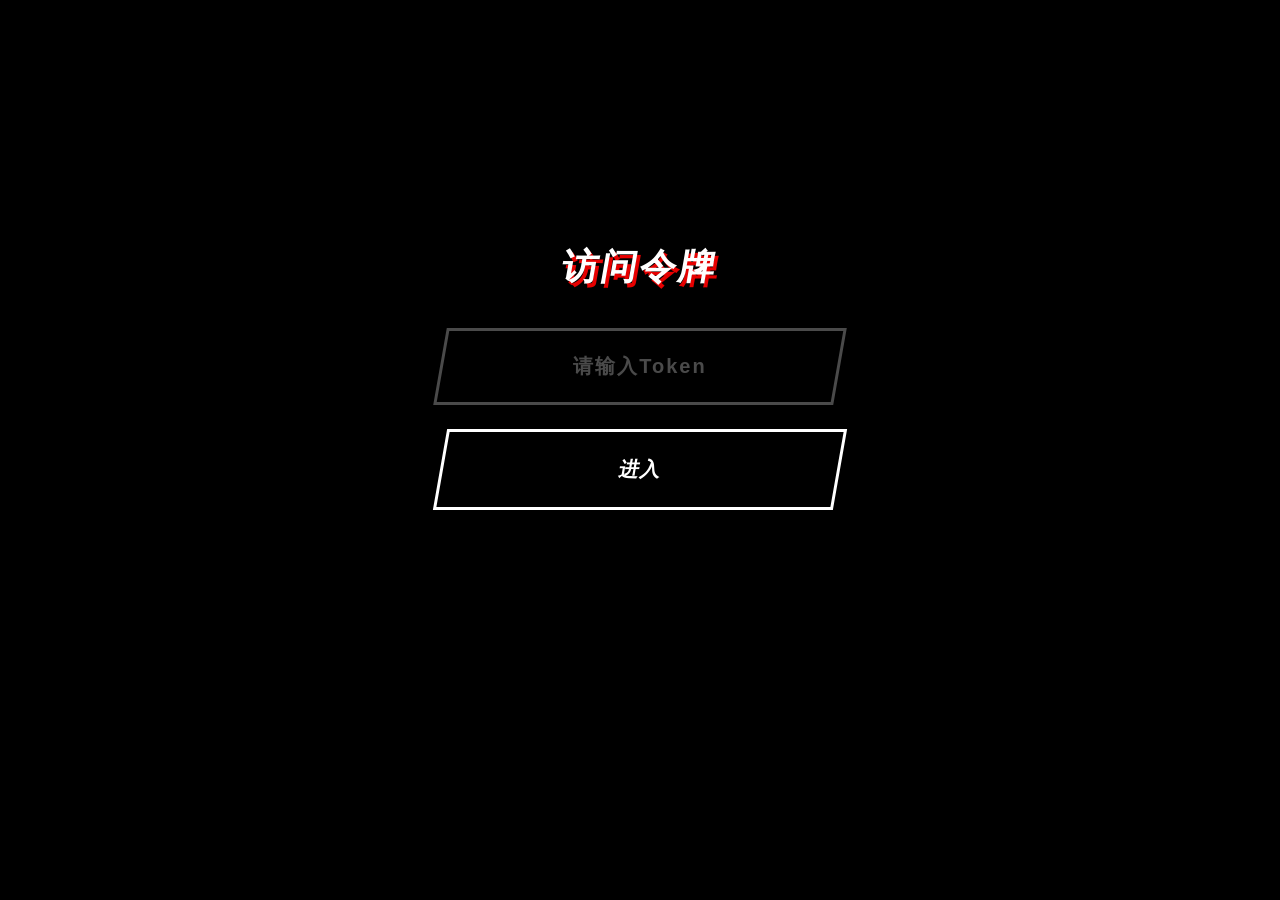
==== demo/index.html @ 148e8649 "feat: 添加Persona 5风格UI设计系统 添加了完整的CSS样式系统，实现Persona 5主题的视觉设计， 包括自定义颜色变量、按钮组件、输入框组件、表格组件等UI元素， 以及响应式布局和" ====
<!DOCTYPE html>
<html lang="zh-CN">
<head>
    <meta charset="UTF-8">
    <meta name="viewport" content="width=device-width, initial-scale=1.0">
    <title>B站图片上传器</title>
    <link rel="stylesheet" href="css/style.css">
</head>
<body>
    <!-- 主容器 -->
    <div id="app">
        <!-- 导航栏（登录后显示） -->
        <nav id="main-nav" class="hidden">
            <div class="nav-container">
                <h1 class="app-title">B站图片上传器</h1>
                <div class="nav-buttons">
                    <button class="nav-btn active" data-page="upload">上传</button>
                    <button class="nav-btn" data-page="history">历史</button>
                    <button class="nav-btn" data-page="check">检查</button>
                    <button class="nav-btn" data-page="config">配置</button>
                    <button class="nav-btn logout-btn">退出</button>
                </div>
            </div>
        </nav>

        <!-- 页面容器 -->
        <main id="pages-container">
            <!-- 登录页 -->
            <section id="page-login" class="page active">
                <div class="login-container">
                    <h2 class="login-title">访问令牌</h2>
                    <form id="login-form" class="login-form">
                        <input type="password" id="token-input" class="p5-input login-input" placeholder="请输入Token" maxlength="32" autocomplete="off">
                        <button type="submit" class="p5-button p5-button-primary login-button">
                    <svg class="button-svg" viewBox="0 0 100 50" preserveAspectRatio="none">
                        <polygon class="red" points="10,20 80,20 80,30, 20,30"></polygon>
                        <polygon class="blue" points="30,10 90,30 100,35, 20,50"></polygon>
                    </svg>
                    进入
                </button>
                    </form>
                    <div id="login-error" class="login-error hidden"></div>
                </div>
            </section>

            <!-- 上传页 -->
            <section id="page-upload" class="page hidden">
                <div class="upload-container">
                    <div class="upload-area">
                        <input type="file" id="file-input" class="hidden" multiple accept="image/*">
                        <div class="upload-zone" id="upload-zone">
                            <h3 class="upload-title">选择图片</h3>
                            <p class="upload-hint">点击或拖拽图片到此处</p>
                        </div>
                    </div>
                    <div class="upload-queue">
                        <h3 class="queue-title">上传队列</h3>
                        <div id="queue-list" class="queue-list"></div>
                        <button id="start-upload" class="p5-button p5-button-primary upload-btn">
                        <svg class="button-svg" viewBox="0 0 100 50" preserveAspectRatio="none">
                            <polygon class="red" points="10,20 80,20 80,30, 20,30"></polygon>
                            <polygon class="blue" points="30,10 90,30 100,35, 20,50"></polygon>
                        </svg>
                        开始上传
                    </button>
                    </div>
                </div>
            </section>

            <!-- 历史页 -->
            <section id="page-history" class="page hidden">
                <div class="history-container">
                    <h2 class="page-title">上传历史</h2>
                    <div class="table-container">
                        <table class="p5-table">
                            <thead>
                                <tr>
                                    <th>时间</th>
                                    <th>文件名</th>
                                    <th>大小</th>
                                    <th>状态</th>
                                </tr>
                            </thead>
                            <tbody id="history-table-body"></tbody>
                        </table>
                    </div>
                </div>
            </section>

            <!-- 检查页 -->
            <section id="page-check" class="page hidden">
                <div class="check-container">
                    <h2 class="page-title">失效检查</h2>
                    <div class="check-actions">
                        <button id="start-check" class="p5-button p5-button-primary">
                        <svg class="button-svg" viewBox="0 0 100 50" preserveAspectRatio="none">
                            <polygon class="red" points="10,20 80,20 80,30, 20,30"></polygon>
                            <polygon class="blue" points="30,10 90,30 100,35, 20,50"></polygon>
                        </svg>
                        开始检查
                    </button>
                    </div>
                    <div class="check-progress hidden" id="check-progress">
                        <div class="progress-bar">
                            <div class="progress-fill" id="check-progress-fill"></div>
                        </div>
                        <span class="progress-text" id="check-progress-text">0%</span>
                    </div>
                    <div class="table-container">
                        <table class="p5-table">
                            <thead>
                                <tr>
                                    <th>时间</th>
                                    <th>文件名</th>
                                    <th>图片URL</th>
                                    <th>状态</th>
                                </tr>
                            </thead>
                            <tbody id="check-table-body"></tbody>
                        </table>
                    </div>
                </div>
            </section>

            <!-- 配置页 -->
            <section id="page-config" class="page hidden">
                <div class="config-container">
                    <h2 class="page-title">系统配置</h2>
                    <form id="config-form" class="config-form">
                        <div class="form-group">
                            <label class="p5-label">B站 CSRF Token</label>
                            <input type="text" id="config-csrf" class="p5-input" placeholder="请输入biliCsrf">
                        </div>
                        <div class="form-group">
                            <label class="p5-label">B站 Session Data</label>
                            <input type="text" id="config-sessdata" class="p5-input" placeholder="请输入biliSessdata">
                        </div>
                        <div class="form-group">
                            <label class="p5-label">B站 OID</label>
                            <input type="text" id="config-oid" class="p5-input" placeholder="请输入biliOid">
                        </div>
                        <div class="form-group">
                            <label class="p5-label">访问令牌</label>
                            <input type="text" id="config-token" class="p5-input" placeholder="请输入Token" maxlength="32">
                        </div>
                        <button type="submit" class="p5-button p5-button-primary">
                        <svg class="button-svg" viewBox="0 0 100 50" preserveAspectRatio="none">
                            <polygon class="red" points="10,20 80,20 80,30, 20,30"></polygon>
                            <polygon class="blue" points="30,10 90,30 100,35, 20,50"></polygon>
                        </svg>
                        保存配置
                    </button>
                    </form>
                </div>
            </section>
        </main>

        <!-- 通知提示 -->
        <div id="toast" class="p5-toast hidden"></div>
    </div>

    <script src="js/snap.svg-min.js"></script>
    <script src="js/app.js"></script>
</body>
</html>
---- demo/css/style.css ----
/* ===================================
   Persona 5 风格设计系统
   =================================== */

/* CSS 变量 */
:root {
    /* 颜色系统 - 经典P5红 */
    --p5-black: #000000;
    --p5-red: #E60000;
    --p5-red-dark: #B30000;
    --p5-white: #FFFFFF;
    --p5-dark-gray: #1A1A1A;
    --p5-medium-gray: #2A2A2A;
    --p5-light-gray: #4A4A4A;
    --p5-yellow: #FFD700;
    --p5-blue: #0044AA;
    --p5-magenta: #FF00FF;
    --p5-green: #00CC00;
    --p5-orange: #FF6600;

    /* 尺寸 */
    --p5-border-width: 3px;
    --p5-border-radius: 2px;
    --p5-spacing-xs: 4px;
    --p5-spacing-sm: 8px;
    --p5-spacing-md: 16px;
    --p5-spacing-lg: 24px;
    --p5-spacing-xl: 32px;

    /* 动画 */
    --p5-transition-fast: 0.2s ease-out;
    --p5-transition-normal: 0.3s ease-out;
    --p5-transition-slow: 0.4s ease-out;

    /* 字体 */
    --p5-font-family: 'Arial Black', 'Microsoft YaHei', sans-serif;
    --p5-font-size-base: 16px;
    --p5-font-size-sm: 14px;
    --p5-font-size-lg: 20px;
    --p5-font-size-xl: 28px;
    --p5-font-size-xxl: 36px;
}

/* ===================================
   基础重置
   =================================== */
* {
    margin: 0;
    padding: 0;
    box-sizing: border-box;
}

body {
    font-family: var(--p5-font-family);
    font-size: var(--p5-font-size-base);
    background-color: var(--p5-black);
    color: var(--p5-white);
    line-height: 1.6;
    min-height: 100vh;
    overflow-x: hidden;
}

a {
    color: var(--p5-blue);
    text-decoration: none;
    border-bottom: 2px solid var(--p5-blue);
    transition: all var(--p5-transition-fast);
}

a:hover {
    color: var(--p5-red);
    border-color: var(--p5-red);
}

button {
    cursor: pointer;
    font-family: var(--p5-font-family);
}

input {
    font-family: inherit;
}

/* 隐藏类 */
.hidden {
    display: none;
}

/* ===================================
   主容器
   =================================== */
#app {
    min-height: 100vh;
    display: flex;
    flex-direction: column;
}

/* ===================================
   导航栏
   =================================== */
#main-nav {
    background-color: var(--p5-dark-gray);
    border-bottom: var(--p5-border-width) solid var(--p5-red);
    padding: var(--p5-spacing-md) 0;
    position: sticky;
    top: 0;
    z-index: 100;
    box-shadow: 0 4px 0 var(--p5-red);
}

.nav-container {
    max-width: 1200px;
    margin: 0 auto;
    padding: 0 var(--p5-spacing-lg);
    display: flex;
    justify-content: space-between;
    align-items: center;
    flex-wrap: wrap;
    gap: var(--p5-spacing-md);
}

.app-title {
    font-size: var(--p5-font-size-xl);
    font-weight: bold;
    color: var(--p5-white);
    text-transform: uppercase;
    letter-spacing: 2px;
    transform: skew(-10deg);
    text-shadow: 2px 2px 0 var(--p5-red);
}

.nav-buttons {
    display: flex;
    gap: var(--p5-spacing-sm);
    flex-wrap: wrap;
}

.nav-btn {
    position: relative;
    z-index: 1;
    background-color: var(--p5-black);
    color: var(--p5-white);
    border: var(--p5-border-width) solid var(--p5-white);
    padding: var(--p5-spacing-sm) var(--p5-spacing-md);
    font-size: var(--p5-font-size-base);
    font-weight: bold;
    text-transform: uppercase;
    letter-spacing: 1px;
    transform: skew(-10deg);
    transition: all var(--p5-transition-fast);
    overflow: visible;
}

.nav-btn:before {
    content: "";
    position: absolute;
    top: 0;
    left: 0;
    width: 100%;
    height: 100%;
    z-index: -1;
}

.nav-btn:hover:before {
    background: #808080;
    animation: bgGray 1s ease-out infinite;
}

.nav-btn .button-svg {
    position: absolute;
    top: 0;
    left: 0;
    width: 100%;
    height: 100%;
    z-index: -1;
    pointer-events: none;
    opacity: 0;
    transition: opacity 0.2s ease-out;
}

.nav-btn:hover .button-svg {
    opacity: 1;
}

.nav-btn:hover {
    border-color: var(--p5-red);
}

.nav-btn.active {
    border-color: var(--p5-red);
}

.logout-btn:hover:before {
    background: var(--p5-orange);
}

.logout-btn:hover {
    border-color: var(--p5-orange);
}

/* ===================================
   P5 按钮组件
   =================================== */
.p5-button {
    position: relative;
    z-index: 1;
    background-color: var(--p5-black);
    color: var(--p5-white);
    border: var(--p5-border-width) solid var(--p5-white);
    padding: var(--p5-spacing-md) var(--p5-spacing-lg);
    font-size: var(--p5-font-size-base);
    font-weight: bold;
    text-transform: uppercase;
    letter-spacing: 1px;
    transform: skew(-10deg);
    transition: all var(--p5-transition-fast);
    display: inline-block;
    overflow: visible;
}

.p5-button .button-svg {
    position: absolute;
    top: -50%;
    left: -25%;
    width: 150%;
    height: 200%;
    z-index: -1;
    pointer-events: none;
    opacity: 0;
    transition: opacity 0.2s ease-out;
}

.p5-button:hover .button-svg {
    opacity: 1;
}

.p5-button:hover {
    color: var(--p5-black);
    border-color: var(--p5-red);
    box-shadow: 4px 4px 0 var(--p5-red);
}

.p5-button:active {
    transform: skew(-10deg) scale(0.98);
}

.p5-button:disabled {
    opacity: 0.5;
    cursor: not-allowed;
}

.p5-button:disabled:hover .button-svg {
    opacity: 0;
}

.p5-button:disabled:hover {
    box-shadow: none;
}

.p5-button-secondary:hover {
    border-color: var(--p5-blue);
    box-shadow: 4px 4px 0 var(--p5-blue);
}

.p5-button-warning:hover {
    border-color: var(--p5-yellow);
    box-shadow: 4px 4px 0 var(--p5-yellow);
}

/* SVG 样式 */
.p5-button .button-svg .red {
    fill: #ff0022;
}

.p5-button .button-svg .blue {
    fill: #1cfeff;
    mix-blend-mode: screen;
}

@keyframes bgGray {
  0% {
    top: 6%;
    transform: skew(-10deg, -2deg) scale(0.9);
  }
  20% {
    top: 3%;
    transform: skew(35deg, 4deg) scale(0.9);
  }
  40% {
    top: -2%;
    transform: skew(-20deg, -2deg) scale(0.95);
  }
  60% {
    top: -4%;
    transform: skew(20deg, 2deg) scale(1);
  }
  80% {
    top: 3%;
    transform: skew(-25deg, -4deg) scale(0.94);
  }
  to {
    top: 6%;
    transform: skew(-10deg, -2deg) scale(0.9);
  }
}

/* ===================================
   P5 输入框组件
   =================================== */
.p5-input {
    background-color: var(--p5-black);
    color: var(--p5-white);
    border: var(--p5-border-width) solid var(--p5-light-gray);
    padding: var(--p5-spacing-md);
    font-size: var(--p5-font-size-base);
    font-weight: bold;
    transform: skew(-10deg);
    transition: all var(--p5-transition-fast);
    outline: none;
    width: 100%;
}

.p5-input::placeholder {
    color: var(--p5-light-gray);
    transform: skew(10deg);
    display: inline-block;
}

.p5-input:focus {
    border-color: var(--p5-red);
    box-shadow: 0 0 0 3px var(--p5-red);
}

.p5-input:disabled {
    opacity: 0.5;
    cursor: not-allowed;
}

/* ===================================
   P5 标签组件
   =================================== */
.p5-label {
    display: block;
    color: var(--p5-white);
    font-size: var(--p5-font-size-lg);
    font-weight: bold;
    text-transform: uppercase;
    letter-spacing: 1px;
    margin-bottom: var(--p5-spacing-sm);
    transform: skew(-10deg);
}

/* ===================================
   P5 表格组件
   =================================== */
.p5-table {
    width: 100%;
    border-collapse: collapse;
    background-color: var(--p5-dark-gray);
    border: var(--p5-border-width) solid var(--p5-white);
}

.p5-table thead {
    background-color: var(--p5-black);
}

.p5-table th {
    padding: var(--p5-spacing-md);
    text-align: left;
    font-size: var(--p5-font-size-base);
    font-weight: bold;
    text-transform: uppercase;
    letter-spacing: 1px;
    border-bottom: var(--p5-border-width) solid var(--p5-red);
    transform: skew(-10deg);
}

.p5-table th:last-child {
    text-align: center;
}

.p5-table tbody tr {
    border-bottom: 1px solid var(--p5-light-gray);
    transition: all var(--p5-transition-fast);
}

.p5-table tbody tr:nth-child(even) {
    background-color: var(--p5-medium-gray);
}

.p5-table tbody tr:hover {
    background-color: var(--p5-red);
    color: var(--p5-white);
    transform: skew(-2deg);
}

.p5-table td {
    padding: var(--p5-spacing-md);
    font-size: var(--p5-font-size-sm);
}

.p5-table td:last-child {
    text-align: center;
}

/* ===================================
   P5 状态指示器
   =================================== */
.p5-status {
    display: inline-block;
    padding: var(--p5-spacing-xs) var(--p5-spacing-sm);
    font-size: var(--p5-font-size-sm);
    font-weight: bold;
    text-transform: uppercase;
    transform: skew(-10deg);
}

.p5-status-success {
    background-color: var(--p5-green);
    color: var(--p5-black);
}

.p5-status-error {
    background-color: var(--p5-red);
    color: var(--p5-white);
}

.p5-status-warning {
    background-color: var(--p5-yellow);
    color: var(--p5-black);
}

.p5-status-info {
    background-color: var(--p5-blue);
    color: var(--p5-white);
}

/* ===================================
   P5 通知提示
   =================================== */
.p5-toast {
    position: fixed;
    top: 20px;
    right: 20px;
    background-color: var(--p5-black);
    border: var(--p5-border-width) solid var(--p5-white);
    padding: var(--p5-spacing-md) var(--p5-spacing-lg);
    font-size: var(--p5-font-size-base);
    font-weight: bold;
    text-transform: uppercase;
    letter-spacing: 1px;
    transform: skew(-10deg);
    box-shadow: 4px 4px 0 var(--p5-red);
    z-index: 1000;
    animation: slideInRight 0.3s ease-out;
}

.p5-toast.success {
    border-color: var(--p5-green);
    box-shadow: 4px 4px 0 var(--p5-green);
}

.p5-toast.error {
    border-color: var(--p5-red);
    box-shadow: 4px 4px 0 var(--p5-red);
}

.p5-toast.warning {
    border-color: var(--p5-yellow);
    box-shadow: 4px 4px 0 var(--p5-yellow);
}

@keyframes slideInRight {
    from {
        transform: skew(-10deg) translateX(100%);
        opacity: 0;
    }
    to {
        transform: skew(-10deg) translateX(0);
        opacity: 1;
    }
}

/* ===================================
   页面容器
   =================================== */
#pages-container {
    flex: 1;
    max-width: 1200px;
    margin: 0 auto;
    width: 100%;
    padding: var(--p5-spacing-lg);
}

.page {
    display: none;
    animation: pageSlideIn 0.3s ease-out;
}

.page.active {
    display: block;
}

@keyframes pageSlideIn {
    0% {
        opacity: 0;
        transform: skew(0) translateY(-50px);
    }
    50% {
        opacity: 0.5;
        transform: skew(0) translateY(10px);
    }
    to {
        opacity: 1;
        transform: skew(0) translateY(0);
    }
}

/* ===================================
   登录页
   =================================== */
.login-container {
    min-height: calc(100vh - 200px);
    display: flex;
    flex-direction: column;
    justify-content: center;
    align-items: center;
    padding: var(--p5-spacing-xl);
}

.login-title {
    font-size: var(--p5-font-size-xxl);
    font-weight: bold;
    color: var(--p5-white);
    text-transform: uppercase;
    letter-spacing: 3px;
    margin-bottom: var(--p5-spacing-xl);
    transform: skew(-10deg);
    text-shadow: 4px 4px 0 var(--p5-red);
}

.login-form {
    width: 100%;
    max-width: 400px;
    display: flex;
    flex-direction: column;
    gap: var(--p5-spacing-lg);
}

.login-input {
    font-size: var(--p5-font-size-lg);
    padding: var(--p5-spacing-lg);
    text-align: center;
    letter-spacing: 2px;
}

.login-button {
    font-size: var(--p5-font-size-lg);
    padding: var(--p5-spacing-lg);
}

.login-error {
    margin-top: var(--p5-spacing-md);
    padding: var(--p5-spacing-md);
    background-color: var(--p5-red);
    color: var(--p5-white);
    font-size: var(--p5-font-size-base);
    font-weight: bold;
    text-transform: uppercase;
    transform: skew(-10deg);
    border: var(--p5-border-width) solid var(--p5-white);
    box-shadow: 4px 4px 0 var(--p5-red);
}

/* ===================================
   页面标题
   =================================== */
.page-title {
    font-size: var(--p5-font-size-xxl);
    font-weight: bold;
    color: var(--p5-white);
    text-transform: uppercase;
    letter-spacing: 3px;
    margin-bottom: var(--p5-spacing-xl);
    transform: skew(-10deg);
    text-shadow: 4px 4px 0 var(--p5-red);
}

/* ===================================
   上传页
   =================================== */
.upload-container {
    display: flex;
    flex-direction: column;
    gap: var(--p5-spacing-xl);
}

.upload-area {
    background-color: var(--p5-dark-gray);
    border: var(--p5-border-width) dashed var(--p5-white);
    padding: var(--p5-spacing-xl);
    min-height: 200px;
    display: flex;
    flex-direction: column;
    justify-content: center;
    align-items: center;
    transition: all var(--p5-transition-fast);
    cursor: pointer;
}

.upload-area:hover {
    border-color: var(--p5-red);
    background-color: var(--p5-medium-gray);
    transform: skew(-2deg);
}

.upload-area.dragover {
    border-color: var(--p5-red);
    background-color: var(--p5-red);
    color: var(--p5-black);
}

.upload-title {
    font-size: var(--p5-font-size-xl);
    font-weight: bold;
    text-transform: uppercase;
    letter-spacing: 2px;
    margin-bottom: var(--p5-spacing-sm);
    transform: skew(-10deg);
}

.upload-hint {
    font-size: var(--p5-font-size-base);
    color: var(--p5-light-gray);
    text-transform: uppercase;
    letter-spacing: 1px;
}

.upload-queue {
    display: flex;
    flex-direction: column;
    gap: var(--p5-spacing-md);
}

.queue-title {
    font-size: var(--p5-font-size-lg);
    font-weight: bold;
    text-transform: uppercase;
    letter-spacing: 2px;
    margin-bottom: var(--p5-spacing-md);
    transform: skew(-10deg);
    border-bottom: var(--p5-border-width) solid var(--p5-red);
    padding-bottom: var(--p5-spacing-sm);
}

.queue-list {
    display: flex;
    flex-direction: column;
    gap: var(--p5-spacing-sm);
    max-height: 400px;
    overflow-y: auto;
}

.queue-item {
    background-color: var(--p5-dark-gray);
    border: var(--p5-border-width) solid var(--p5-white);
    padding: var(--p5-spacing-md);
    display: flex;
    justify-content: space-between;
    align-items: center;
    transition: all var(--p5-transition-fast);
}

.queue-item:hover {
    background-color: var(--p5-medium-gray);
    /* transform: skew(-2deg); */
}

.queue-item-info {
    flex: 1;
}

.queue-item-name {
    font-size: var(--p5-font-size-base);
    font-weight: bold;
    margin-bottom: var(--p5-spacing-xs);
}

.queue-item-size {
    font-size: var(--p5-font-size-sm);
    color: var(--p5-light-gray);
}

.queue-item-actions {
    display: flex;
    gap: var(--p5-spacing-sm);
}

.queue-item-delete {
    background-color: var(--p5-red);
    color: var(--p5-white);
    border: none;
    padding: var(--p5-spacing-xs) var(--p5-spacing-sm);
    font-size: var(--p5-font-size-sm);
    font-weight: bold;
    text-transform: uppercase;
    transform: skew(-10deg);
    transition: all var(--p5-transition-fast);
}

.queue-item-delete:hover {
    transform: skew(-10deg) scale(1.1);
    box-shadow: 2px 2px 0 var(--p5-white);
}

.upload-btn {
    font-size: var(--p5-font-size-lg);
    padding: var(--p5-spacing-lg);
}

/* ===================================
   历史页 & 检查页
   =================================== */
.history-container,
.check-container {
    display: flex;
    flex-direction: column;
    gap: var(--p5-spacing-xl);
}

.table-container {
    background-color: var(--p5-dark-gray);
    border: var(--p5-border-width) solid var(--p5-white);
    padding: var(--p5-spacing-md);
    overflow-x: auto;
}

.check-actions {
    display: flex;
    gap: var(--p5-spacing-md);
}

.check-progress {
    background-color: var(--p5-dark-gray);
    border: var(--p5-border-width) solid var(--p5-white);
    padding: var(--p5-spacing-md);
    display: flex;
    flex-direction: column;
    gap: var(--p5-spacing-sm);
}

.progress-bar {
    width: 100%;
    height: 20px;
    background-color: var(--p5-black);
    border: var(--p5-border-width) solid var(--p5-white);
    position: relative;
    transform: skew(-10deg);
}

.progress-fill {
    height: 100%;
    background-color: var(--p5-red);
    width: 0%;
    transition: width 0.3s ease-out;
}

.progress-text {
    font-size: var(--p5-font-size-base);
    font-weight: bold;
    text-align: center;
    transform: skew(-10deg);
}

/* ===================================
   配置页
   =================================== */
.config-container {
    display: flex;
    flex-direction: column;
    gap: var(--p5-spacing-xl);
}

.config-form {
    background-color: var(--p5-dark-gray);
    border: var(--p5-border-width) solid var(--p5-white);
    padding: var(--p5-spacing-xl);
    display: flex;
    flex-direction: column;
    gap: var(--p5-spacing-lg);
}

.form-group {
    display: flex;
    flex-direction: column;
    gap: var(--p5-spacing-sm);
}

/* ===================================
   响应式设计
   =================================== */
@media (max-width: 768px) {
    /* 导航栏 */
    .nav-container {
        flex-direction: column;
        align-items: flex-start;
    }

    .nav-buttons {
        width: 100%;
        overflow-x: auto;
        padding-bottom: var(--p5-spacing-sm);
        padding-left: var(--p5-spacing-xs);
    }

    .nav-btn {
        padding: var(--p5-spacing-sm) var(--p5-spacing-md);
        font-size: var(--p5-font-size-sm);
        white-space: nowrap;
    }

    /* 页面容器 */
    #pages-container {
        padding: var(--p5-spacing-md);
    }

    /* 登录页 */
    .login-container {
        padding: var(--p5-spacing-md);
    }

    .login-title {
        font-size: var(--p5-font-size-xl);
    }

    .login-form {
        max-width: 100%;
    }

    /* 页面标题 */
    .page-title {
        font-size: var(--p5-font-size-xl);
    }

    /* 表格 */
    .p5-table {
        font-size: var(--p5-font-size-sm);
    }

    .p5-table th,
    .p5-table td {
        padding: var(--p5-spacing-sm);
    }

    /* 按钮 */
    .p5-button {
        padding: var(--p5-spacing-md);
        font-size: var(--p5-font-size-sm);
    }

    /* 配置表单 */
    .config-form {
        padding: var(--p5-spacing-md);
    }
}

/* ===================================
   滚动条样式
   =================================== */
::-webkit-scrollbar {
    width: 10px;
    height: 10px;
}

::-webkit-scrollbar-track {
    background: var(--p5-black);
}

::-webkit-scrollbar-thumb {
    background: var(--p5-red);
    border: 2px solid var(--p5-black);
}

::-webkit-scrollbar-thumb:hover {
    background: var(--p5-white);
}

/* ===================================
   加载动画
   =================================== */
@keyframes spin {
    to {
        transform: rotate(360deg);
    }
}

.loading-spinner {
    display: inline-block;
    width: 20px;
    height: 20px;
    border: 3px solid var(--p5-white);
    border-top-color: var(--p5-red);
    border-radius: 50%;
    animation: spin 0.8s linear infinite;
}
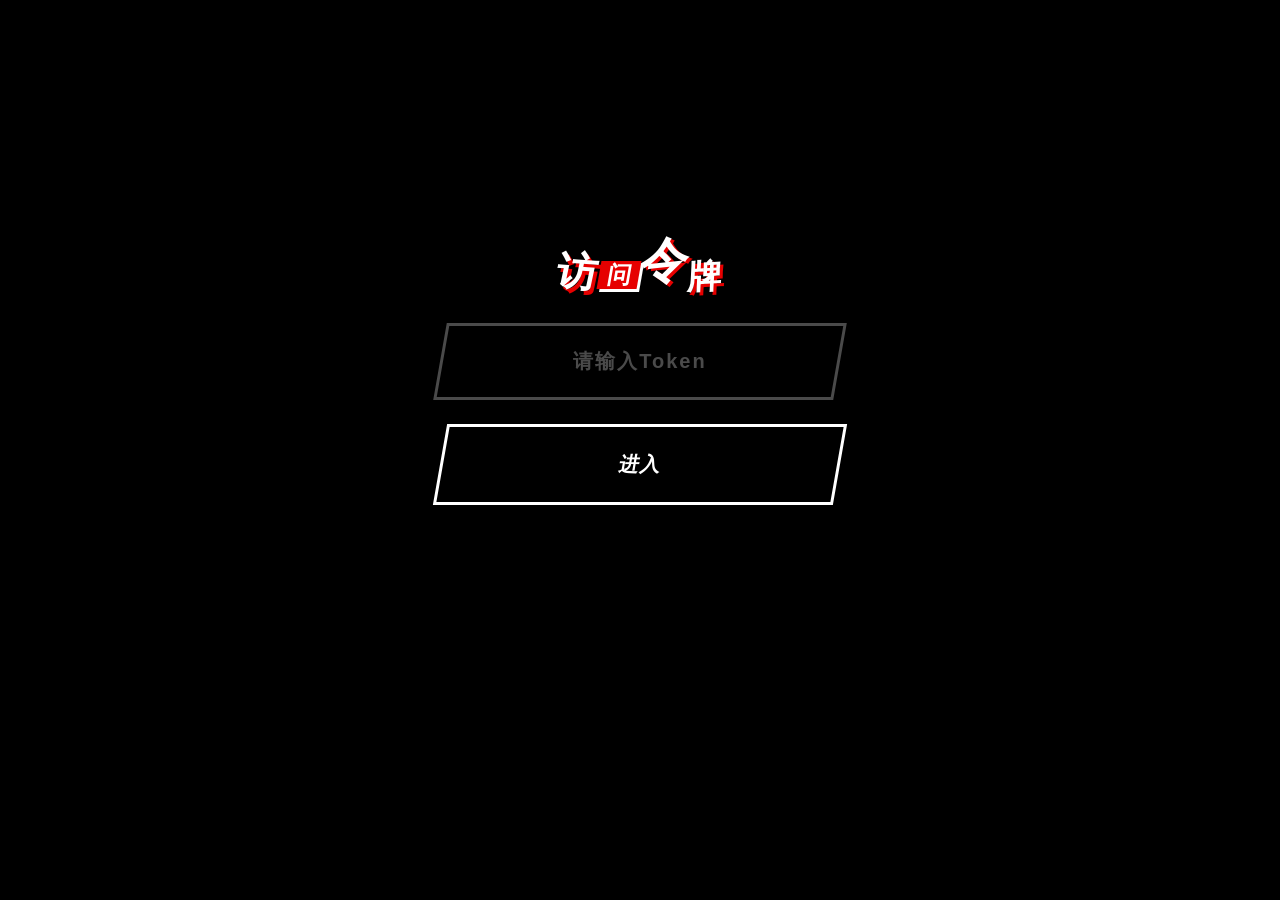
==== commit 230f2c7a: "feat(css): 实现P5风格字符样式系统 添加了完整的P5招贴字体样式系统，包括基础字符、反色字符 和不同尺寸的字符样式。重构了所有页面标题样式，使用新的 字符类进行展示，提升了视觉效果和一致性" ====
--- a/demo/index.html
+++ b/demo/index.html
@@ -3,6 +3,7 @@
 <head>
     <meta charset="UTF-8">
     <meta name="viewport" content="width=device-width, initial-scale=1.0">
+    <meta name="referrer" content="no-referrer" />
     <title>B站图片上传器</title>
     <link rel="stylesheet" href="css/style.css">
 </head>
@@ -12,7 +13,9 @@
         <!-- 导航栏（登录后显示） -->
         <nav id="main-nav" class="hidden">
             <div class="nav-container">
-                <h1 class="app-title">B站图片上传器</h1>
+                <h1 class="app-title">
+                    <span class="p5-char p5-char-inv">b</span><span class="p5-char">ili</span><span class="p5-char"> </span><span class="p5-char p5-char-inv">i</span><span class="p5-char">mages</span><span class="p5-char"> </span><span class="p5-char p5-char-inv">u</span><span class="p5-char">ploader</span>
+                </h1>
                 <div class="nav-buttons">
                     <button class="nav-btn active" data-page="upload">上传</button>
                     <button class="nav-btn" data-page="history">历史</button>
@@ -28,7 +31,9 @@
             <!-- 登录页 -->
             <section id="page-login" class="page active">
                 <div class="login-container">
-                    <h2 class="login-title">访问令牌</h2>
+                    <h2 class="login-title">
+                        <span class="p5-char p5-char-md">访</span><span class="p5-char p5-char-inv">问</span><span class="p5-char p5-char-lg">令</span><span class="p5-char p5-char-sm">牌</span>
+                    </h2>
                     <form id="login-form" class="login-form">
                         <input type="password" id="token-input" class="p5-input login-input" placeholder="请输入Token" maxlength="32" autocomplete="off">
                         <button type="submit" class="p5-button p5-button-primary login-button">
@@ -49,12 +54,12 @@
                     <div class="upload-area">
                         <input type="file" id="file-input" class="hidden" multiple accept="image/*">
                         <div class="upload-zone" id="upload-zone">
-                            <h3 class="upload-title">选择图片</h3>
+                            <h3 class="upload-title"><span class="p5-char p5-char-sm">选</span><span class="p5-char p5-char-inv">择</span><span class="p5-char p5-char-lg">图</span><span class="p5-char p5-char-md">片</span></h3>
                             <p class="upload-hint">点击或拖拽图片到此处</p>
                         </div>
                     </div>
                     <div class="upload-queue">
-                        <h3 class="queue-title">上传队列</h3>
+                        <h3 class="queue-title"><span class="p5-char p5-char-inv">上</span><span class="p5-char p5-char-md">传</span><span class="p5-char p5-char-lg">队</span><span class="p5-char p5-char-sm">列</span></h3>
                         <div id="queue-list" class="queue-list"></div>
                         <button id="start-upload" class="p5-button p5-button-primary upload-btn">
                         <svg class="button-svg" viewBox="0 0 100 50" preserveAspectRatio="none">
@@ -70,7 +75,9 @@
             <!-- 历史页 -->
             <section id="page-history" class="page hidden">
                 <div class="history-container">
-                    <h2 class="page-title">上传历史</h2>
+                    <h2 class="page-title">
+                        <span class="p5-char p5-char-inv">上</span><span class="p5-char p5-char-lg">传</span><span class="p5-char p5-char-sm">历</span><span class="p5-char p5-char-md">史</span>
+                    </h2>
                     <div class="table-container">
                         <table class="p5-table">
                             <thead>
@@ -79,6 +86,7 @@
                                     <th>文件名</th>
                                     <th>大小</th>
                                     <th>状态</th>
+                                    <th>操作</th>
                                 </tr>
                             </thead>
                             <tbody id="history-table-body"></tbody>
@@ -90,7 +98,9 @@
             <!-- 检查页 -->
             <section id="page-check" class="page hidden">
                 <div class="check-container">
-                    <h2 class="page-title">失效检查</h2>
+                    <h2 class="page-title">
+                        <span class="p5-char p5-char-lg">失</span><span class="p5-char p5-char-inv">效</span><span class="p5-char p5-char-md">检</span><span class="p5-char p5-char-sm">查</span>
+                    </h2>
                     <div class="check-actions">
                         <button id="start-check" class="p5-button p5-button-primary">
                         <svg class="button-svg" viewBox="0 0 100 50" preserveAspectRatio="none">
@@ -125,7 +135,9 @@
             <!-- 配置页 -->
             <section id="page-config" class="page hidden">
                 <div class="config-container">
-                    <h2 class="page-title">系统配置</h2>
+                    <h2 class="page-title">
+                        <span class="p5-char p5-char-sm">系</span><span class="p5-char p5-char-md">统</span><span class="p5-char p5-char-inv">配</span><span class="p5-char p5-char-lg">置</span>
+                    </h2>
                     <form id="config-form" class="config-form">
                         <div class="form-group">
                             <label class="p5-label">B站 CSRF Token</label>
@@ -157,6 +169,25 @@
 
         <!-- 通知提示 -->
         <div id="toast" class="p5-toast hidden"></div>
+
+        <!-- 图片预览模态框 -->
+        <div id="image-modal" class="p5-modal hidden">
+            <div class="p5-modal-mask"></div>
+            <div class="p5-modal-container">
+                <div class="p5-modal-content">
+                    <img id="modal-image" src="" alt="图片预览" class="p5-modal-image">
+                </div>
+                <div class="p5-modal-footer">
+                    <button id="modal-close" class="p5-button p5-button-primary">
+                        <svg class="button-svg" viewBox="0 0 100 50" preserveAspectRatio="none">
+                            <polygon class="red" points="10,20 80,20 80,30, 20,30"></polygon>
+                            <polygon class="blue" points="30,10 90,30 100,35, 20,50"></polygon>
+                        </svg>
+                        确定
+                    </button>
+                </div>
+            </div>
+        </div>
     </div>
 
     <script src="js/snap.svg-min.js"></script>
--- a/demo/css/style.css
+++ b/demo/css/style.css
@@ -120,13 +120,51 @@
 }
 
 .app-title {
-    font-size: var(--p5-font-size-xl);
-    font-weight: bold;
+    display: inline-flex;
+    align-items: baseline;
+    gap: 4px;
+    text-transform: uppercase;
+    font-weight: 900;
+    font-size: 24px;
+}
+
+/* P5 招贴字体 - 基础字符样式 */
+.p5-char {
+    display: inline-block;
+    font-weight: 900;
     color: var(--p5-white);
-    text-transform: uppercase;
-    letter-spacing: 2px;
+    letter-spacing: 0;
+    line-height: 1;
+    text-shadow: 2px 2px 0 var(--p5-red);
     transform: skew(-10deg);
-    text-shadow: 2px 2px 0 var(--p5-red);
+}
+
+/* 反色字符 - 红底白字 */
+.p5-char-inv {
+    background-color: var(--p5-red);
+    color: var(--p5-white);
+    padding: 2px 8px;
+    margin: 0 1px;
+    text-shadow: none;
+    box-shadow: 3px 3px 0 var(--p5-white);
+}
+
+/* 不同大小的字符 - 大 */
+.p5-char-lg {
+    font-size: 34px;
+    transform: rotate(-5deg) skew(-10deg) translateY(-4px);
+}
+
+/* 不同大小的字符 - 中 */
+.p5-char-md {
+    font-size: 28px;
+    transform: rotate(3deg) skew(-8deg) translateY(2px);
+}
+
+/* 不同大小的字符 - 小 */
+.p5-char-sm {
+    font-size: 24px;
+    transform: rotate(-2deg) skew(-6deg) translateY(4px);
 }
 
 .nav-buttons {
@@ -482,6 +520,118 @@
 }
 
 /* ===================================
+   P5 模态框组件
+   =================================== */
+.p5-modal.hidden {
+    display: none !important;
+}
+
+.p5-modal {
+    position: fixed;
+    top: 0;
+    left: 0;
+    width: 100%;
+    height: 100%;
+    z-index: 2000;
+    display: flex;
+    justify-content: center;
+    align-items: center;
+}
+
+.p5-modal-mask {
+    position: absolute;
+    top: 0;
+    left: 0;
+    width: 100%;
+    height: 100%;
+    background-color: rgba(0, 0, 0, 0.85);
+    cursor: pointer;
+}
+
+.p5-modal-container {
+    position: relative;
+    z-index: 1;
+    background-color: var(--p5-black);
+    border: var(--p5-border-width) solid var(--p5-white);
+    box-shadow: 8px 8px 0 var(--p5-red);
+    transform: skew(-5deg);
+    max-width: 90vw;
+    max-height: 90vh;
+    display: flex;
+    flex-direction: column;
+    animation: modalSlideIn 0.3s ease-out;
+}
+
+.p5-modal-content {
+    padding: var(--p5-spacing-lg);
+    overflow: auto;
+    max-height: calc(90vh - 80px);
+}
+
+.p5-modal-image {
+    max-width: 100%;
+    max-height: 80vh;
+    min-width: 300px;
+    min-height: 300px;
+    display: block;
+    border: var(--p5-border-width) solid var(--p5-light-gray);
+}
+
+.p5-modal-footer {
+    padding: var(--p5-spacing-md);
+    border-top: var(--p5-border-width) solid var(--p5-red);
+    display: flex;
+    justify-content: flex-end;
+}
+
+@keyframes modalSlideIn {
+    from {
+        opacity: 0;
+        transform: skew(-5deg) scale(0.8) translateY(-50px);
+    }
+    to {
+        opacity: 1;
+        transform: skew(-5deg) scale(1) translateY(0);
+    }
+}
+
+/* ===================================
+   操作按钮样式
+   =================================== */
+.action-buttons {
+    display: flex;
+    gap: var(--p5-spacing-sm);
+    justify-content: center;
+    flex-wrap: wrap;
+}
+
+.action-btn {
+    font-size: var(--p5-font-size-sm);
+    padding: var(--p5-spacing-xs) var(--p5-spacing-sm);
+    min-width: 60px;
+}
+
+.action-btn:before {
+    content: "";
+    position: absolute;
+    top: 0;
+    left: 0;
+    width: 100%;
+    height: 100%;
+    z-index: -1;
+}
+
+.action-btn:hover:before {
+    background: #ffffff;
+    animation: bgGray 1s ease-out infinite;
+}
+
+.action-btn:hover {
+    border-color: var(--p5-blue);
+    box-shadow: 2px 2px 0 var(--p5-blue);
+}
+
+/* ===================================
    页面容器
    =================================== */
 #pages-container {
@@ -529,14 +679,34 @@
 }
 
 .login-title {
-    font-size: var(--p5-font-size-xxl);
-    font-weight: bold;
-    color: var(--p5-white);
-    text-transform: uppercase;
-    letter-spacing: 3px;
+    display: inline-flex;
+    align-items: baseline;
+    gap: 0;
+    text-transform: uppercase;
     margin-bottom: var(--p5-spacing-xl);
-    transform: skew(-10deg);
-    text-shadow: 4px 4px 0 var(--p5-red);
+}
+
+.login-title .p5-char {
+    text-shadow: 3px 3px 0 var(--p5-red);
+}
+
+.login-title .p5-char-inv {
+    text-shadow: none;
+}
+
+.login-title .p5-char-lg {
+    font-size: 48px;
+    transform: rotate(-6deg) skew(-12deg) translateY(-6px);
+}
+
+.login-title .p5-char-md {
+    font-size: 40px;
+    transform: rotate(4deg) skew(-8deg) translateY(3px);
+}
+
+.login-title .p5-char-sm {
+    font-size: 34px;
+    transform: rotate(-3deg) skew(-6deg) translateY(5px);
 }
 
 .login-form {
@@ -576,14 +746,34 @@
    页面标题
    =================================== */
 .page-title {
-    font-size: var(--p5-font-size-xxl);
-    font-weight: bold;
-    color: var(--p5-white);
-    text-transform: uppercase;
-    letter-spacing: 3px;
+    display: inline-flex;
+    align-items: baseline;
+    gap: 0;
+    text-transform: uppercase;
     margin-bottom: var(--p5-spacing-xl);
-    transform: skew(-10deg);
-    text-shadow: 4px 4px 0 var(--p5-red);
+}
+
+.page-title .p5-char {
+    text-shadow: 3px 3px 0 var(--p5-red);
+}
+
+.page-title .p5-char-inv {
+    text-shadow: none;
+}
+
+.page-title .p5-char-lg {
+    font-size: 48px;
+    transform: rotate(-6deg) skew(-12deg) translateY(-6px);
+}
+
+.page-title .p5-char-md {
+    font-size: 40px;
+    transform: rotate(4deg) skew(-8deg) translateY(3px);
+}
+
+.page-title .p5-char-sm {
+    font-size: 34px;
+    transform: rotate(-3deg) skew(-6deg) translateY(5px);
 }
 
 /* ===================================
@@ -611,7 +801,7 @@
 .upload-area:hover {
     border-color: var(--p5-red);
     background-color: var(--p5-medium-gray);
-    transform: skew(-2deg);
+    box-shadow: 5px 5px 0 var(--p5-red-dark);
 }
 
 .upload-area.dragover {
@@ -621,12 +811,36 @@
 }
 
 .upload-title {
-    font-size: var(--p5-font-size-xl);
-    font-weight: bold;
-    text-transform: uppercase;
-    letter-spacing: 2px;
+    display: flex;
+    align-items: baseline;
+    justify-content: center;
+    gap: 0;
+    text-transform: uppercase;
     margin-bottom: var(--p5-spacing-sm);
-    transform: skew(-10deg);
+    width: 100%;
+}
+
+.upload-title .p5-char {
+    text-shadow: 2px 2px 0 var(--p5-red);
+}
+
+.upload-title .p5-char-inv {
+    text-shadow: none;
+}
+
+.upload-title .p5-char-lg {
+    font-size: 28px;
+    transform: rotate(-4deg) skew(-10deg) translateY(-3px);
+}
+
+.upload-title .p5-char-md {
+    font-size: 24px;
+    transform: rotate(3deg) skew(-8deg) translateY(2px);
+}
+
+.upload-title .p5-char-sm {
+    font-size: 20px;
+    transform: rotate(-2deg) skew(-6deg) translateY(3px);
 }
 
 .upload-hint {
@@ -643,14 +857,36 @@
 }
 
 .queue-title {
-    font-size: var(--p5-font-size-lg);
-    font-weight: bold;
-    text-transform: uppercase;
-    letter-spacing: 2px;
+    display: inline-flex;
+    align-items: baseline;
+    gap: 0;
+    text-transform: uppercase;
     margin-bottom: var(--p5-spacing-md);
-    transform: skew(-10deg);
     border-bottom: var(--p5-border-width) solid var(--p5-red);
     padding-bottom: var(--p5-spacing-sm);
+}
+
+.queue-title .p5-char {
+    text-shadow: 2px 2px 0 var(--p5-red);
+}
+
+.queue-title .p5-char-inv {
+    text-shadow: none;
+}
+
+.queue-title .p5-char-lg {
+    font-size: 26px;
+    transform: rotate(-4deg) skew(-10deg) translateY(-3px);
+}
+
+.queue-title .p5-char-md {
+    font-size: 22px;
+    transform: rotate(3deg) skew(-8deg) translateY(2px);
+}
+
+.queue-title .p5-char-sm {
+    font-size: 18px;
+    transform: rotate(-2deg) skew(-6deg) translateY(3px);
 }
 
 .queue-list {
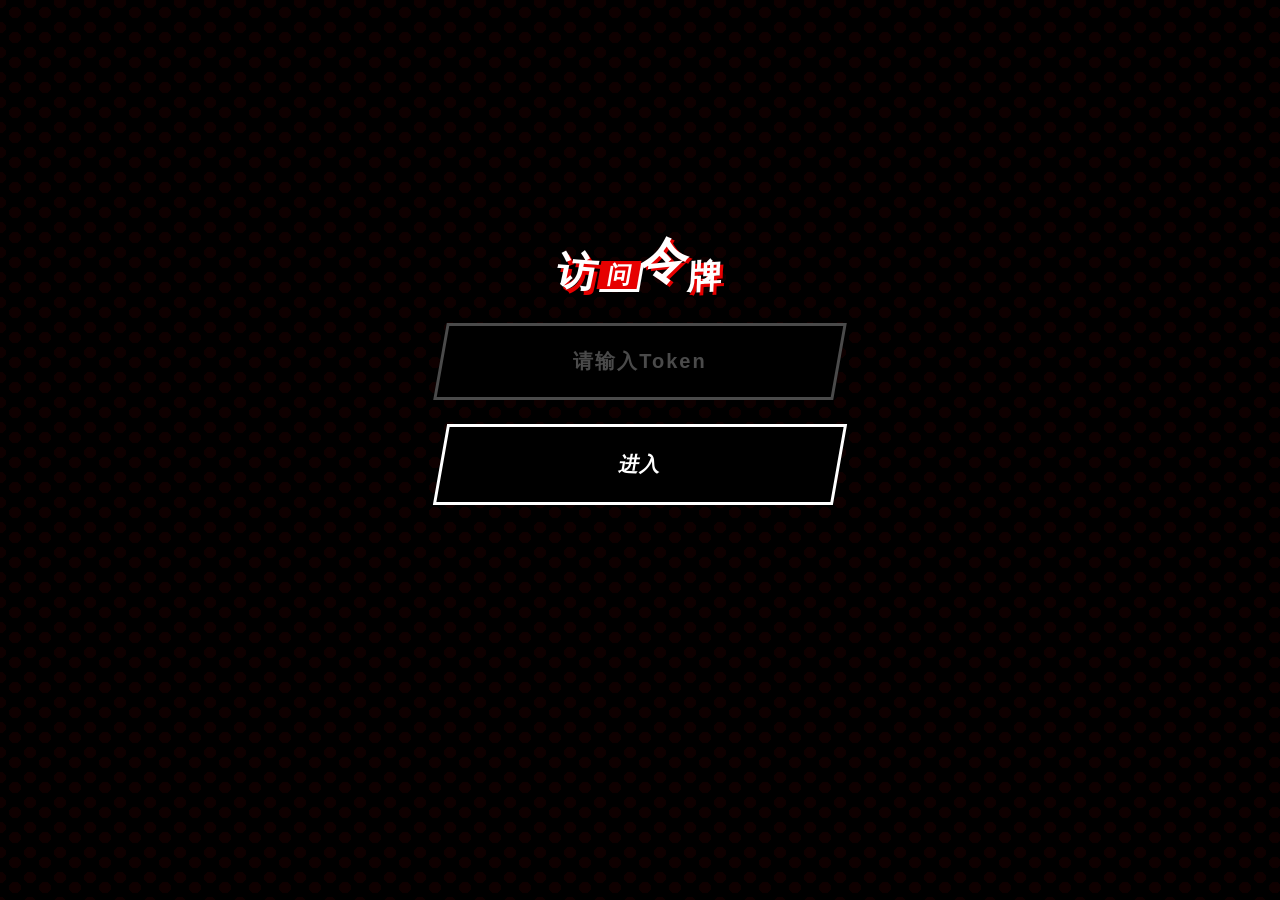
==== commit ae1ea874: "feat(css): 添加背景网格样式并调整输入区域高度 - 为body添加径向渐变背景网格效果 - 将输入区域最小高度从200px调整为400px - 背景网格使用两个径向渐变叠加实现  fix(i" ====
--- a/demo/index.html
+++ b/demo/index.html
@@ -4,7 +4,7 @@
     <meta charset="UTF-8">
     <meta name="viewport" content="width=device-width, initial-scale=1.0">
     <meta name="referrer" content="no-referrer" />
-    <title>B站图片上传器</title>
+    <title>Bili images uploader</title>
     <link rel="stylesheet" href="css/style.css">
 </head>
 <body>
--- a/demo/css/style.css
+++ b/demo/css/style.css
@@ -54,6 +54,11 @@
     font-family: var(--p5-font-family);
     font-size: var(--p5-font-size-base);
     background-color: var(--p5-black);
+    background-image: 
+        radial-gradient(circle, #0f0000 6px, transparent 6px),
+        radial-gradient(circle, #0f0000 6px, transparent 6px);
+    background-size: 30px 25px;
+    background-position: 0 0, 15px 15px;
     color: var(--p5-white);
     line-height: 1.6;
     min-height: 100vh;
@@ -789,13 +794,22 @@
     background-color: var(--p5-dark-gray);
     border: var(--p5-border-width) dashed var(--p5-white);
     padding: var(--p5-spacing-xl);
-    min-height: 200px;
+    min-height: 400px;
     display: flex;
     flex-direction: column;
     justify-content: center;
     align-items: center;
     transition: all var(--p5-transition-fast);
     cursor: pointer;
+    position: relative;
+}
+
+.upload-zone {
+    display: flex;
+    flex-direction: column;
+    align-items: center;
+    justify-content: center;
+    pointer-events: none;
 }
 
 .upload-area:hover {
@@ -806,8 +820,12 @@
 
 .upload-area.dragover {
     border-color: var(--p5-red);
-    background-color: var(--p5-red);
-    color: var(--p5-black);
+    background-color: var(--p5-medium-gray);
+    box-shadow: 5px 5px 0 var(--p5-red-dark);
+}
+
+.upload-area.dragover .p5-char-inv {
+    box-shadow: 3px 3px 0 var(--p5-red);
 }
 
 .upload-title {
